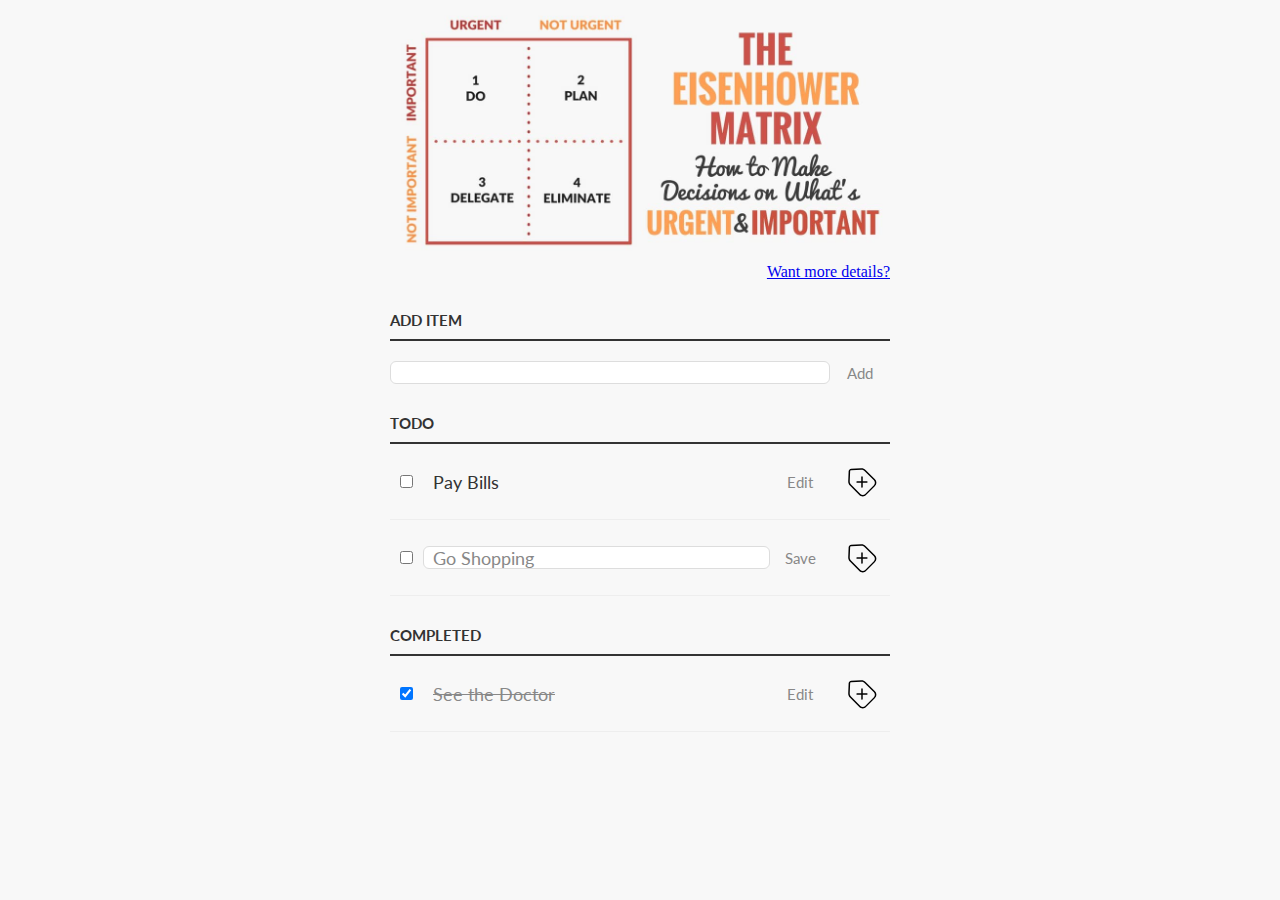
==== index.html @ 81f67115 "refactor(extended-1.2): add alt attribute for images" ====
<!DOCTYPE html>
<html>
  <head>
    <title>Todo App</title>
    <link href="https://fonts.googleapis.com/css?family=Lato:300,400,700" rel="stylesheet">
    <link rel="stylesheet" href="style.css" media="screen" charset="utf-8">
  </head>
  <body>
    <header class="aaa">
      <img src="./eisenhower-matrix.jpg" alt="Eisenhower matrix">
      <a class="more_inf"
         href="https://goal-life.com/page/method/matrix-eisenhower">Want more details?</a>
    </header>
    <main class="centered-main-page-element">
      <section id="topSectionForAddingElementToList">
        <h3 class="new-task">Add Item</h3>
        <div class="task-row-wrapper">
          <input id="new-task" class="task" type="text">
          <button>Add</button>
        </div>
      </section>
      <section>
        <h3>Todo</h3>
        <ul id="incompleteTasks">
          <li>
            <input type="checkbox">
            <p class="task">Pay Bills</p>
            <input type="text" class="task">
            <button class="edit">Edit</button>
            <button class="delete">
              <img src="./remove.svg" alt="remove button">
            </button>
          </li>
          <li class="editMode">
            <input type="checkbox">
            <p class="task">Go Shopping</p>
            <input type="text" value="Go Shopping" class="task">
            <button class="edit">Save</button>
            <button class="delete">
              <img src="./remove.svg" alt="remove button">
            </button>
          </li>
        </ul>
      </section>
      <section>
        <h3>Completed</h3>
        <ul id="completed-tasks">
          <li>
            <input type="checkbox" checked>
            <p class="task">See the Doctor</p>
            <input type="text" class="task">
            <button class="edit">Edit</button>
            <button class="delete">
              <img src="./remove.svg" alt="remove button">
            </button>
          </li>
        </ul>
      </section>
    </main>
    <script src="app.js"></script>
  </body>
</html>
---- style.css ----
/* Basic Style */
body {
  background-color: #f8f8f8;
  color: #333;
  font-family: Lato, sans-serif;
}

.aaa {
  width: 500px;
  margin: 0 auto;
  display: block;
  text-align: right;
}

.aaa img {
  width: 100%;
}

.aaa .more_inf {
  font-family: fantasy, cursive;
}

@media (max-width: 768px) {

  .aaa {
    text-align: center;
  }

}

.centered-main-page-element {
  display: block;
  width: 500px;
  margin: 0 auto 0;
}

.task {
  width: 56%;
  display: inline-block;
  flex-grow: 1;
}

.task-row-wrapper {
  display: flex;
}

ul {
  margin: 0;
  padding: 0px;
}

li,
h3 {
  list-style: none;
}

input,
button {
  outline: none;
}

button {
  background: none;
  border: 0px;
  color: #888;
  font-size: 15px;
  width: 60px;
  font-family: Lato, sans-serif;
  cursor: pointer;
}

button:hover {
  color: #3a3a3a;
}

/* Heading */
h3,
.new-task {
  color: #333;
  font-weight: 700;
  font-size: 15px;
  border-bottom: 2px solid #333;
  padding: 30px 0 10px;
  margin: 0;
  text-transform: uppercase;
}

input[type="text"] {
  margin: 0;
  font-size: 18px;
  line-height: 18px;
  height: 21px;
  padding: 0 9px;
  border: 1px solid #ddd;
  background: #fff;
  border-radius: 6px;
  font-family: Lato, sans-serif;
  color: #888;
}

input[type="text"]:focus {
  color: #333;
}

/* New Task */
.new-task {
  display: block;
  margin: 0 0 20px;
}

input#new-task {
  width: 318px;
}

/* Task list */
li {
  overflow: hidden;
  padding: 20px 0;
  border-bottom: 1px solid #eee;
  display: flex;
  justify-content: space-between;
  align-items: center;
}

li > * {
  vertical-align: middle;
}

li > input[type="checkbox"] {
  margin: 0 10px;
}

li > p {
  margin: 0;
  padding-left: 10px;
  box-sizing: border-box;
  font-size: 18px;
  width: 226px;
}

li >    input[type="text"] {
  width: 226px;
}

button.delete img {
  height: 2em;
  transform: rotateZ(45deg);
  transition: transform 200ms ease-in;
}

button.delete img:hover {
  transform: rotateZ(0);
}

/* Completed */
ul#completed-tasks p {
  text-decoration: line-through;
  color: #888;
}

/* Edit Task */
ul li input[type=text] {
  display: none;
}

ul li.editMode input[type=text] {
  display: inline-block;
  width: 224px;
}

ul li.editMode p {
  display: none;
}
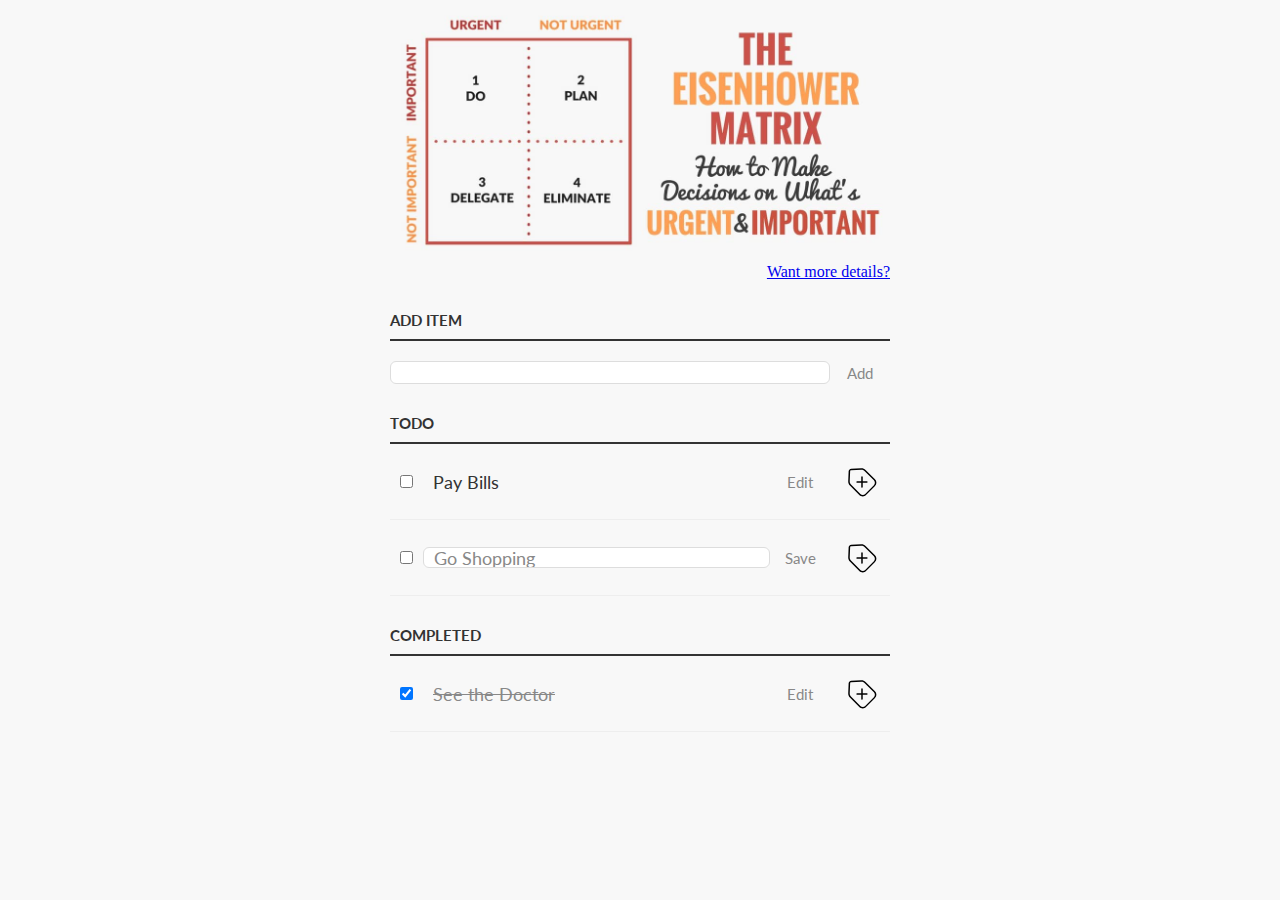
==== commit 9dd193d8: "refactor(basic-3.4): remove tag selectors and add classes selectors" ====
--- a/index.html
+++ b/index.html
@@ -6,52 +6,52 @@
     <link rel="stylesheet" href="style.css" media="screen" charset="utf-8">
   </head>
   <body>
-    <header class="aaa">
-      <img src="./eisenhower-matrix.jpg" alt="Eisenhower matrix">
-      <a class="more_inf"
+    <header class="header">
+      <img class="header-img" src="./eisenhower-matrix.jpg" alt="Eisenhower matrix">
+      <a class="more-inf"
          href="https://goal-life.com/page/method/matrix-eisenhower">Want more details?</a>
     </header>
-    <main class="centered-main-page-element">
-      <section id="topSectionForAddingElementToList">
-        <h3 class="new-task">Add Item</h3>
+    <main class="main">
+      <section id="new-task-section">
+        <h3 class="tittle">Add Item</h3>
         <div class="task-row-wrapper">
-          <input id="new-task" class="task" type="text">
-          <button>Add</button>
+          <input id="new-task" class="input task" type="text">
+          <button class="button">Add</button>
         </div>
       </section>
       <section>
-        <h3>Todo</h3>
-        <ul id="incompleteTasks">
-          <li>
-            <input type="checkbox">
+        <h3 class="tittle">Todo</h3>
+        <ul class="list" id="incomplete-tasks">
+          <li class="list-item">
+            <input class="input" type="checkbox">
             <p class="task">Pay Bills</p>
-            <input type="text" class="task">
-            <button class="edit">Edit</button>
-            <button class="delete">
-              <img src="./remove.svg" alt="remove button">
+            <input type="text" class="input task">
+            <button class="button edit">Edit</button>
+            <button class="button delete">
+              <img class="remove-button-icon" src="./remove.svg" alt="remove button">
             </button>
           </li>
-          <li class="editMode">
-            <input type="checkbox">
+          <li class="list-item edit-mode">
+            <input class="input" type="checkbox">
             <p class="task">Go Shopping</p>
-            <input type="text" value="Go Shopping" class="task">
-            <button class="edit">Save</button>
-            <button class="delete">
-              <img src="./remove.svg" alt="remove button">
+            <input type="text" value="Go Shopping" class="input task">
+            <button class="button edit">Save</button>
+            <button class="button delete">
+              <img class="remove-button-icon" src="./remove.svg" alt="remove button">
             </button>
           </li>
         </ul>
       </section>
       <section>
-        <h3>Completed</h3>
-        <ul id="completed-tasks">
-          <li>
-            <input type="checkbox" checked>
+        <h3 class="tittle">Completed</h3>
+        <ul class="list" id="completed-tasks">
+          <li class="list-item">
+            <input class="input" type="checkbox" checked>
             <p class="task">See the Doctor</p>
-            <input type="text" class="task">
-            <button class="edit">Edit</button>
-            <button class="delete">
-              <img src="./remove.svg" alt="remove button">
+            <input type="text" class="input task">
+            <button class="button edit">Edit</button>
+            <button class="button delete">
+              <img class="remove-button-icon" src="./remove.svg" alt="remove button">
             </button>
           </li>
         </ul>
--- a/style.css
+++ b/style.css
@@ -5,30 +5,30 @@
   font-family: Lato, sans-serif;
 }
 
-.aaa {
+.header {
   width: 500px;
   margin: 0 auto;
   display: block;
   text-align: right;
 }
 
-.aaa img {
+.header-img {
   width: 100%;
 }
 
-.aaa .more_inf {
+.header .more-inf {
   font-family: fantasy, cursive;
 }
 
 @media (max-width: 768px) {
 
-  .aaa {
+  .header {
     text-align: center;
   }
 
 }
 
-.centered-main-page-element {
+.main {
   display: block;
   width: 500px;
   margin: 0 auto 0;
@@ -44,22 +44,21 @@
   display: flex;
 }
 
-ul {
+.list {
   margin: 0;
   padding: 0px;
 }
 
-li,
-h3 {
+.list-item {
   list-style: none;
 }
 
-input,
-button {
+.input,
+.button {
   outline: none;
 }
 
-button {
+.button {
   background: none;
   border: 0px;
   color: #888;
@@ -69,13 +68,12 @@
   cursor: pointer;
 }
 
-button:hover {
+.button:hover {
   color: #3a3a3a;
 }
 
 /* Heading */
-h3,
-.new-task {
+.tittle {
   color: #333;
   font-weight: 700;
   font-size: 15px;
@@ -85,7 +83,7 @@
   text-transform: uppercase;
 }
 
-input[type="text"] {
+.input[type="text"] {
   margin: 0;
   font-size: 18px;
   line-height: 18px;
@@ -98,22 +96,22 @@
   color: #888;
 }
 
-input[type="text"]:focus {
+.input[type="text"]:focus {
   color: #333;
 }
 
 /* New Task */
-.new-task {
+#new-task-section .tittle {
   display: block;
   margin: 0 0 20px;
 }
 
-input#new-task {
+.input#new-task {
   width: 318px;
 }
 
 /* Task list */
-li {
+.list-item {
   overflow: hidden;
   padding: 20px 0;
   border-bottom: 1px solid #eee;
@@ -122,15 +120,15 @@
   align-items: center;
 }
 
-li > * {
+.list-item > * {
   vertical-align: middle;
 }
 
-li > input[type="checkbox"] {
+.list-item > .input[type="checkbox"] {
   margin: 0 10px;
 }
 
-li > p {
+.list-item > .task {
   margin: 0;
   padding-left: 10px;
   box-sizing: border-box;
@@ -138,36 +136,36 @@
   width: 226px;
 }
 
-li >    input[type="text"] {
+.list-item >    .input[type="text"] {
   width: 226px;
 }
 
-button.delete img {
+.remove-button-icon {
   height: 2em;
   transform: rotateZ(45deg);
   transition: transform 200ms ease-in;
 }
 
-button.delete img:hover {
+.remove-button-icon:hover {
   transform: rotateZ(0);
 }
 
 /* Completed */
-ul#completed-tasks p {
+#completed-tasks .task {
   text-decoration: line-through;
   color: #888;
 }
 
 /* Edit Task */
-ul li input[type=text] {
+.list-item .input[type=text] {
   display: none;
 }
 
-ul li.editMode input[type=text] {
+.list-item.edit-mode .input[type=text] {
   display: inline-block;
   width: 224px;
 }
 
-ul li.editMode p {
+.list-item.edit-mode .task {
   display: none;
 }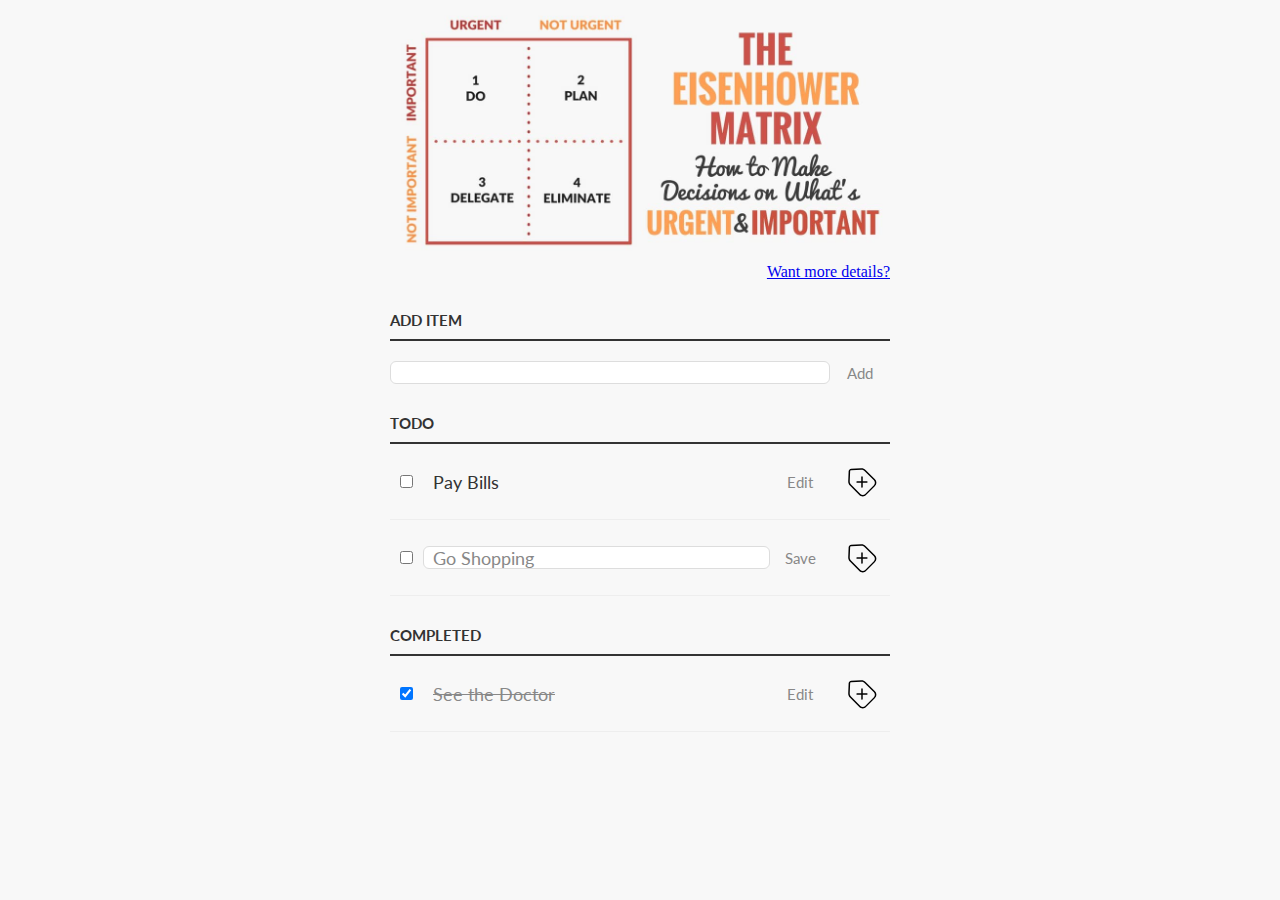
==== commit aec92a30: "refactor(extended-2.1): update project code according to BEM" ====
--- a/index.html
+++ b/index.html
@@ -1,57 +1,58 @@
 <!DOCTYPE html>
-<html>
+<html lang="en">
   <head>
+    <meta charset="utf-8">
     <title>Todo App</title>
     <link href="https://fonts.googleapis.com/css?family=Lato:300,400,700" rel="stylesheet">
-    <link rel="stylesheet" href="style.css" media="screen" charset="utf-8">
+    <link rel="stylesheet" href="style.css" media="screen">
   </head>
   <body>
     <header class="header">
-      <img class="header-img" src="./eisenhower-matrix.jpg" alt="Eisenhower matrix">
-      <a class="more-inf"
+      <img class="header__img" src="./eisenhower-matrix.jpg" alt="Eisenhower matrix">
+      <a class="header__link"
          href="https://goal-life.com/page/method/matrix-eisenhower">Want more details?</a>
     </header>
     <main class="main">
-      <section id="new-task-section">
-        <h3 class="tittle">Add Item</h3>
-        <div class="task-row-wrapper">
-          <input id="new-task" class="input task" type="text">
-          <button class="button">Add</button>
+      <section class="new-task" id="new-task-section">
+        <h3 class="new-task__tittle">Add Item</h3>
+        <div class="new-task__container">
+          <input class="new-task__field" id="new-task" type="text">
+          <button class="new-task__button">Add</button>
         </div>
       </section>
-      <section>
-        <h3 class="tittle">Todo</h3>
-        <ul class="list" id="incomplete-tasks">
-          <li class="list-item">
-            <input class="input" type="checkbox">
-            <p class="task">Pay Bills</p>
-            <input type="text" class="input task">
-            <button class="button edit">Edit</button>
-            <button class="button delete">
-              <img class="remove-button-icon" src="./remove.svg" alt="remove button">
+      <section class="current-tasks">
+        <h3 class="current-tasks__tittle">Todo</h3>
+        <ul class="current-tasks__list" id="incomplete-tasks">
+          <li class="task">
+            <input class="task__checkbox" type="checkbox">
+            <p class="task__text">Pay Bills</p>
+            <input class="task__input" type="text">
+            <button class="task__btn_edit">Edit</button>
+            <button class="task__btn_delete">
+              <img class="task__icon_delete" src="./remove.svg" alt="remove button">
             </button>
           </li>
-          <li class="list-item edit-mode">
-            <input class="input" type="checkbox">
-            <p class="task">Go Shopping</p>
-            <input type="text" value="Go Shopping" class="input task">
-            <button class="button edit">Save</button>
-            <button class="button delete">
-              <img class="remove-button-icon" src="./remove.svg" alt="remove button">
+          <li class="task task_edit">
+            <input class="task__checkbox" type="checkbox">
+            <p class="task__text">Go Shopping</p>
+            <input class="task__input" type="text" value="Go Shopping">
+            <button class="task__btn_edit">Save</button>
+            <button class="task__btn_delete">
+              <img class="task__icon_delete" src="./remove.svg" alt="remove button">
             </button>
           </li>
         </ul>
       </section>
-      <section>
-        <h3 class="tittle">Completed</h3>
-        <ul class="list" id="completed-tasks">
-          <li class="list-item">
-            <input class="input" type="checkbox" checked>
-            <p class="task">See the Doctor</p>
-            <input type="text" class="input task">
-            <button class="button edit">Edit</button>
-            <button class="button delete">
-              <img class="remove-button-icon" src="./remove.svg" alt="remove button">
+      <section class="completed-tasks">
+        <h3 class="completed-tasks__tittle">Completed</h3>
+        <ul class="completed-tasks__list" id="completed-tasks">
+          <li class="task">
+            <input class="task__checkbox" type="checkbox" checked>
+            <p class="task__text">See the Doctor</p>
+            <input class="task__input" type="text">
+            <button class="task__btn_edit">Edit</button>
+            <button class="task__btn_delete">
+              <img class="task__icon_delete" src="./remove.svg" alt="remove button">
             </button>
           </li>
         </ul>
--- a/style.css
+++ b/style.css
@@ -1,22 +1,22 @@
 /* Basic Style */
 body {
+  font-family: Lato, sans-serif;
+  color: #333333;
   background-color: #f8f8f8;
-  color: #333;
-  font-family: Lato, sans-serif;
 }
 
 .header {
+  display: block;
   width: 500px;
   margin: 0 auto;
-  display: block;
   text-align: right;
 }
 
-.header-img {
+.header__img {
   width: 100%;
 }
 
-.header .more-inf {
+.header__link {
   font-family: fantasy, cursive;
 }
 
@@ -31,141 +31,155 @@
 .main {
   display: block;
   width: 500px;
-  margin: 0 auto 0;
+  margin: 0 auto;
+}
+
+.new-task__field,
+.task__text,
+.task__input {
+  display: inline-block;
+  width: 56%;
+  flex-grow: 1;
+}
+
+.new-task__container {
+  display: flex;
+}
+
+.current-tasks__list,
+.completed-tasks__list {
+  margin: 0;
+  padding: 0;
 }
 
 .task {
-  width: 56%;
-  display: inline-block;
-  flex-grow: 1;
-}
-
-.task-row-wrapper {
-  display: flex;
-}
-
-.list {
-  margin: 0;
-  padding: 0px;
-}
-
-.list-item {
   list-style: none;
 }
 
-.input,
-.button {
+.new-task__field,
+.task__checkbox,
+.task__input,
+.new-task__button,
+.task__btn_edit,
+.task__btn_delete {
   outline: none;
 }
 
-.button {
+.new-task__button,
+.task__btn_edit,
+.task__btn_delete {
+  width: 60px;
+  border: none;
+  font-family: Lato, sans-serif;
+  font-size: 15px;
+  color: #888888;
   background: none;
-  border: 0px;
-  color: #888;
-  font-size: 15px;
-  width: 60px;
-  font-family: Lato, sans-serif;
   cursor: pointer;
 }
 
-.button:hover {
+.new-task__button:hover,
+.task__btn_edit:hover,
+.task__btn_delete:hover {
   color: #3a3a3a;
 }
 
 /* Heading */
-.tittle {
-  color: #333;
+.new-task__tittle,
+.current-tasks__tittle,
+.completed-tasks__tittle {
+  margin: 0;
+  padding: 30px 0 10px;
+  border-bottom: 2px solid #333333;
   font-weight: 700;
   font-size: 15px;
-  border-bottom: 2px solid #333;
-  padding: 30px 0 10px;
-  margin: 0;
+  color: #333333;
   text-transform: uppercase;
 }
 
-.input[type="text"] {
+.new-task__field,
+.task__input {
   margin: 0;
+  padding: 0 9px;
+  height: 21px;
+  border: 1px solid #dddddd;
+  border-radius: 6px;
+  font-family: Lato, sans-serif;
   font-size: 18px;
   line-height: 18px;
-  height: 21px;
-  padding: 0 9px;
-  border: 1px solid #ddd;
-  background: #fff;
-  border-radius: 6px;
-  font-family: Lato, sans-serif;
-  color: #888;
+  color: #888888;
+  background: #ffffff;
 }
 
-.input[type="text"]:focus {
-  color: #333;
+.task__input:focus {
+  color: #333333;
 }
 
 /* New Task */
-#new-task-section .tittle {
+.new-task__tittle {
   display: block;
   margin: 0 0 20px;
 }
 
-.input#new-task {
+.new-task__field {
   width: 318px;
 }
 
 /* Task list */
-.list-item {
-  overflow: hidden;
-  padding: 20px 0;
-  border-bottom: 1px solid #eee;
+.task {
   display: flex;
   justify-content: space-between;
   align-items: center;
+  padding: 20px 0;
+  border-bottom: 1px solid #eeeeee;
+  overflow: hidden;
 }
 
-.list-item > * {
+.task > * {
   vertical-align: middle;
 }
 
-.list-item > .input[type="checkbox"] {
+.task__checkbox {
   margin: 0 10px;
 }
 
-.list-item > .task {
+.task__text {
+  box-sizing: border-box;
+  width: 226px;
   margin: 0;
   padding-left: 10px;
-  box-sizing: border-box;
   font-size: 18px;
+}
+
+.task__input {
   width: 226px;
 }
 
-.list-item >    .input[type="text"] {
-  width: 226px;
-}
-
-.remove-button-icon {
+.task__icon_delete {
   height: 2em;
   transform: rotateZ(45deg);
   transition: transform 200ms ease-in;
 }
 
-.remove-button-icon:hover {
+.task__icon_delete:hover {
   transform: rotateZ(0);
 }
 
 /* Completed */
-#completed-tasks .task {
+.completed-tasks__list .task__text {
+  color: #888888;
   text-decoration: line-through;
-  color: #888;
 }
 
 /* Edit Task */
-.list-item .input[type=text] {
+.task__input {
   display: none;
 }
 
-.list-item.edit-mode .input[type=text] {
+.task_edit .task__input {
   display: inline-block;
   width: 224px;
 }
 
-.list-item.edit-mode .task {
+.task_edit .task__text {
   display: none;
 }